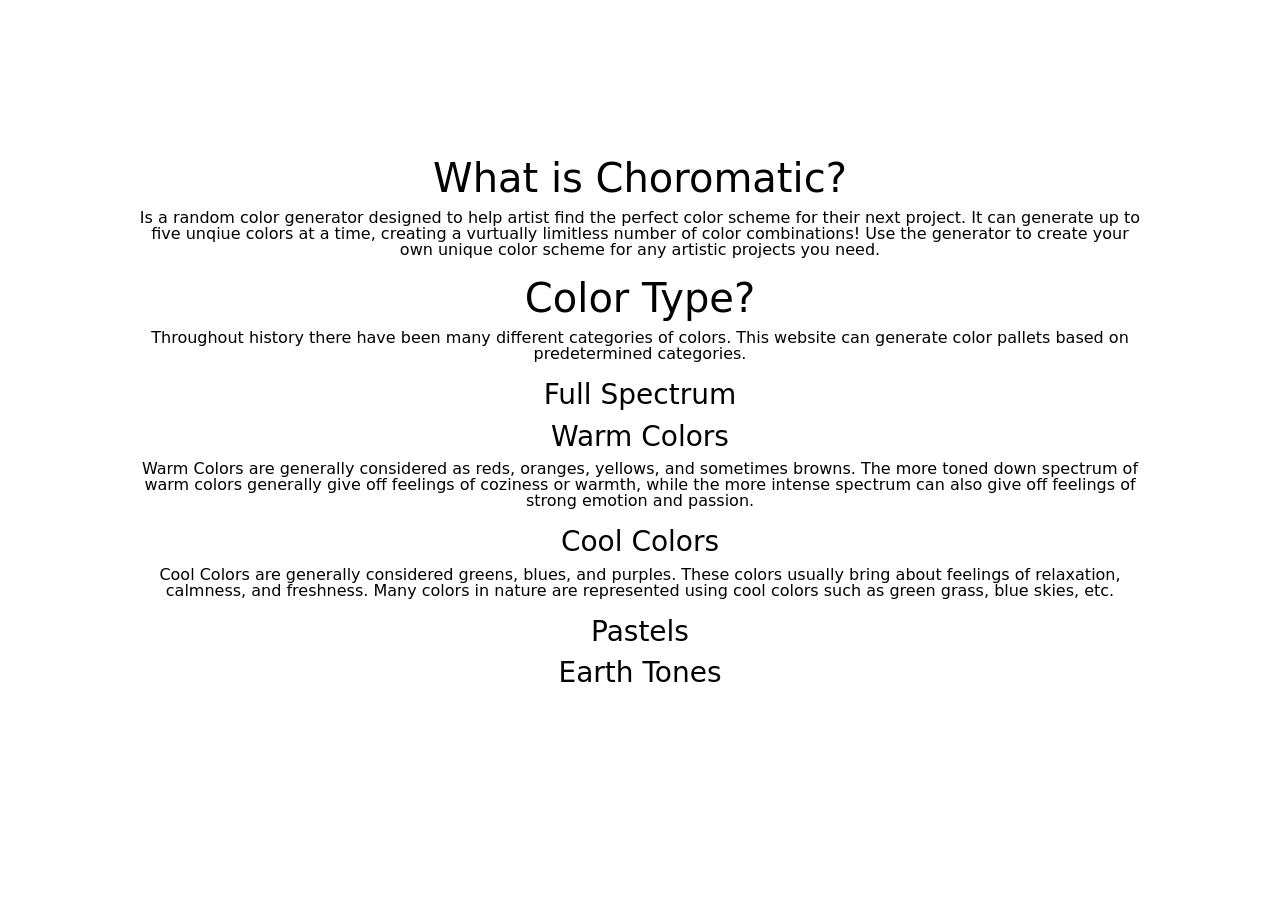
==== about.html @ abea5521 "initial commit" ====
<html lang="en"><head>
    <meta charset="UTF-8">
    <meta name="viewport" content="width=device-width, initial-scale=1.0">
    <meta http-equiv="X-UA-Compatible" content="ie=edge">
    <title>Colors</title>
    <script src="https://ajax.googleapis.com/ajax/libs/jquery/3.4.0/jquery.min.js"></script>
    <link href="https://cdn.jsdelivr.net/npm/bootstrap@5.3.0-alpha1/dist/css/bootstrap.min.css" rel="stylesheet" integrity="sha384-GLhlTQ8iRABdZLl6O3oVMWSktQOp6b7In1Zl3/Jr59b6EGGoI1aFkw7cmDA6j6gD" crossorigin="anonymous">
   <link rel="stylesheet" type="text/css" href="styles.css">
   <link rel="stylesheet" type="text/css" href="animations.css">

    <script src="scripts.js"></script>

</head>
<body>
    <div class="welcome">
        <main>
         
   
           <div id ="random_Color_0" class="RC1">
   <dvi>
     <div class="dropdown" id="navOptions">
      <button onclick="myFunction(1)" class="dropbtn">Number of Colors</button>
      <div id="myDropdown1" class="dropdown-content">
        <a href="#" onclick="display1()">One</a>
        <a href="#" onclick="display2()">Two</a>
        <a href="#" onclick="display3()">Three</a>
        <a href="#" onclick="display4()">Four</a>
        <a href="#" onclick="display5()">Five</a>
      </div>
    </div> 
  
  
    <div class="dropdown">
      <button onclick="myFunction(2)" class="dropbtn">Color Type</button>
      <div id="myDropdown2" class="dropdown-content">
        <a href="#" onclick="type_change(0)">Full Spectrum</a>
        <a href="#" onclick="type_change(1)">Warm Colors</a>
        <a href="#" onclick="type_change(2)">Cool Colors</a>
        <a href="#" onclick="type_change(3)">Pastels</a>
        <a href="#" onclick="type_change(4)">Earth Tones</a>
  
      </div>
    </div> 
    <div class="dropdown">
      <a class="dropbtn" href="about.html">About</a>
  
      </div> 

      <div class="aboutText container-lg">
        <h1>What is Choromatic?</h1>
        <p> Is a random color generator designed to help artist find the perfect color scheme for their 
            next project. It can generate up to five unqiue colors at a time, creating a vurtually limitless
            number of color combinations! Use the generator to create your own unique color scheme for any 
            artistic projects you need. 
        </p>
        
        <h1>Color Type?</h1>
        <p>Throughout history there have been many different categories of colors. This website can generate 
            color pallets based on predetermined categories. </p>
        <h3>Full Spectrum</h3>
        <h3>Warm Colors</h3>
        <p>Warm Colors are generally considered as reds, oranges, yellows, and sometimes browns. 
            The more toned down spectrum of warm colors generally give off feelings of coziness or warmth, 
            while the more intense spectrum can also give off feelings of strong emotion and passion. 
        </p>
        <h3>Cool Colors</h3>
        <p>Cool Colors are generally considered greens, blues, and purples.
            These colors usually bring about feelings of relaxation, calmness, and freshness. 
            Many colors in nature are represented using cool colors such as green grass, blue skies, etc.
        </p>
        <h3>Pastels</h3>
        <h3>Earth Tones</h3>
      </div>
      
</body>
---- styles.css ----
html,
.center {
  margin: auto;
}
#startup{
  background: #2a1f17;
color: white;
}
.daily_Color {
  margin-top: 5%;
}
.center{
  margin: auto;
}
.home_color {
  height: 10rem;
  width: 10rem;
  margin: auto;
  border-radius: 5%;
  background-color: #d54400;
}

.Wheel {
  border-radius: 50%;
  padding: 30px;
  width: 200px;
  background-image: conic-gradient(hsla(10, 100%, 50%, 1),
      hsla(20, 100%, 50%, 1),
      hsla(30, 100%, 50%, 1),
      hsla(40, 100%, 50%, 1),
      hsla(50, 100%, 50%, 1),
      hsla(60, 100%, 50%, 1),
      hsla(70, 100%, 50%, 1),
      hsla(80, 100%, 50%, 1),
      hsla(90, 100%, 50%, 1),
      hsla(100, 100%, 50%, 1),
      hsla(110, 100%, 50%, 1),
      hsla(120, 100%, 50%, 1),
      hsla(130, 100%, 50%, 1),
      hsla(140, 100%, 50%, 1),
      hsla(150, 100%, 50%, 1),
      hsla(160, 100%, 50%, 1),
      hsla(170, 100%, 50%, 1),
      hsla(180, 100%, 50%, 1),
      hsla(190, 100%, 50%, 1),
      hsla(200, 100%, 50%, 1),
      hsla(210, 100%, 50%, 1),
      hsla(220, 100%, 50%, 1),
      hsla(230, 100%, 50%, 1),
      hsla(240, 100%, 50%, 1),
      hsla(250, 100%, 50%, 1),
      hsla(260, 100%, 50%, 1),
      hsla(270, 100%, 50%, 1),
      hsla(280, 100%, 50%, 1),
      hsla(290, 100%, 50%, 1),
      hsla(300, 100%, 50%, 1),
      hsla(310, 100%, 50%, 1),
      hsla(320, 100%, 50%, 1),
      hsla(330, 100%, 50%, 1),
      hsla(340, 100%, 50%, 1),
      hsla(350, 100%, 50%, 1),
      hsla(360, 100%, 50%, 1));
}

.background {
  background-color: #543855;
}
.colorwheel {
  margin: auto;
  position: relative;
  width: 120px;
  height: 120px;
  border-radius: 50%;
  /* border: 15px; */
  background-color: white;
}


.inner-div{
  background-color: white;
}
.colorResults {
  /* border: 20px solid red; */
  width: 50%;
  border-radius: 15px;
  display: flex;
  overflow: hidden;
  margin: auto;
  /* perspective: 1px; */

}

label {
  font:
    1rem 'Fira Sans',
    sans-serif;
}

input {
  margin: 1rem;
}

.Color {

  height: 10rem;
  width: 50%;

}

a {
  text-decoration: none;
}

a:link,
a:visited {
  color: white;
}

body {

  height: 100%;
  width: 100%;
  margin: 0;
  padding: 0;
}

.aboutText {
  padding: 5%;
  text-align: center;


}

.aboutText>p {
  font-size: 100%;
  line-height: 1rem;
}

.welcome {
  height: 100vh;

}

main {
  background-color: white;
  color: black;
}

p {
  font-size: 100%;
  line-height: 0.5em;

}

.navbarOptions {
  /* height: 10vh; */
  background: #2a1f17;
}

.RC1 {
  height: 100%;
  margin: auto;
  text-align: center;
}


.RC2 {
  display: none;
  overflow: hidden;

}

/* Hover */

.hover-underline-animation {
  display: inline-block;
  position: relative;
  color: #0087ca;
}

.hover-underline-animation::after {
  content: '';
  position: absolute;
  width: 100%;
  transform: scaleX(0);
  height: 2px;
  bottom: 0;
  left: 0;
  background-color: #0087ca;
  transform-origin: bottom right;
  transition: transform 0.25s ease-out;
}

.hover-underline-animation:hover::after {
  transform: scaleX(1);
  transform-origin: bottom left;
}


/* Dropdown Button */
.dropbtn {
  background: hsl(188, 100%, 37%, 0);
  color: white;
  height: 10vh;
  font-size: 3vh;
  border: none;
  cursor: pointer;
}

/* Dropdown button on hover & focus */
.dropbtn:hover {
  background-color: #d543006e;

}

.dropbtn:focus {
  background-color: #d54400;
}

/* The container <div> - needed to position the dropdown content */
.dropdown {
  position: relative;
  display: inline-block;
}

/* Dropdown Content (Hidden by Default) */
.dropdown-content {
  display: none;
  position: absolute;
  background-color: black;
  min-width: 160px;
  box-shadow: 0px 8px 16px 0px rgba(0, 0, 0, 0.2);
  z-index: 1;
}

/* Links inside the dropdown */
.dropdown-content a {
  color: white;
  /* padding: 12px 16px; */
  text-decoration: none;
  display: block;
}

/* Change color of dropdown links on hover */
.dropdown-content a:hover {
  background-color: #d54400;
}

/* Show the dropdown menu (use JS to add this class to the .dropdown-content container when the user clicks on the dropdown button) */
.show {
  display: block;
}
---- animations.css ----
@keyframes transform-self {
    0% {
        transform: scale(0.8);
        opacity: 0;
    }

    100% {
        transform: scale(1);
        opacity: 1;
    }
}

@keyframes text-move {
    from {
        transform: translateX(-300px);
        opacity: 0;
    }

    to {
        transform: translateX(0);
        opacity: 1;
    }
}


.color1 {
    /* animation: text-move 2s; */
}

.color2 {
    /* animation: text-move 2s; */
    /* animation-delay: .5s; */

}
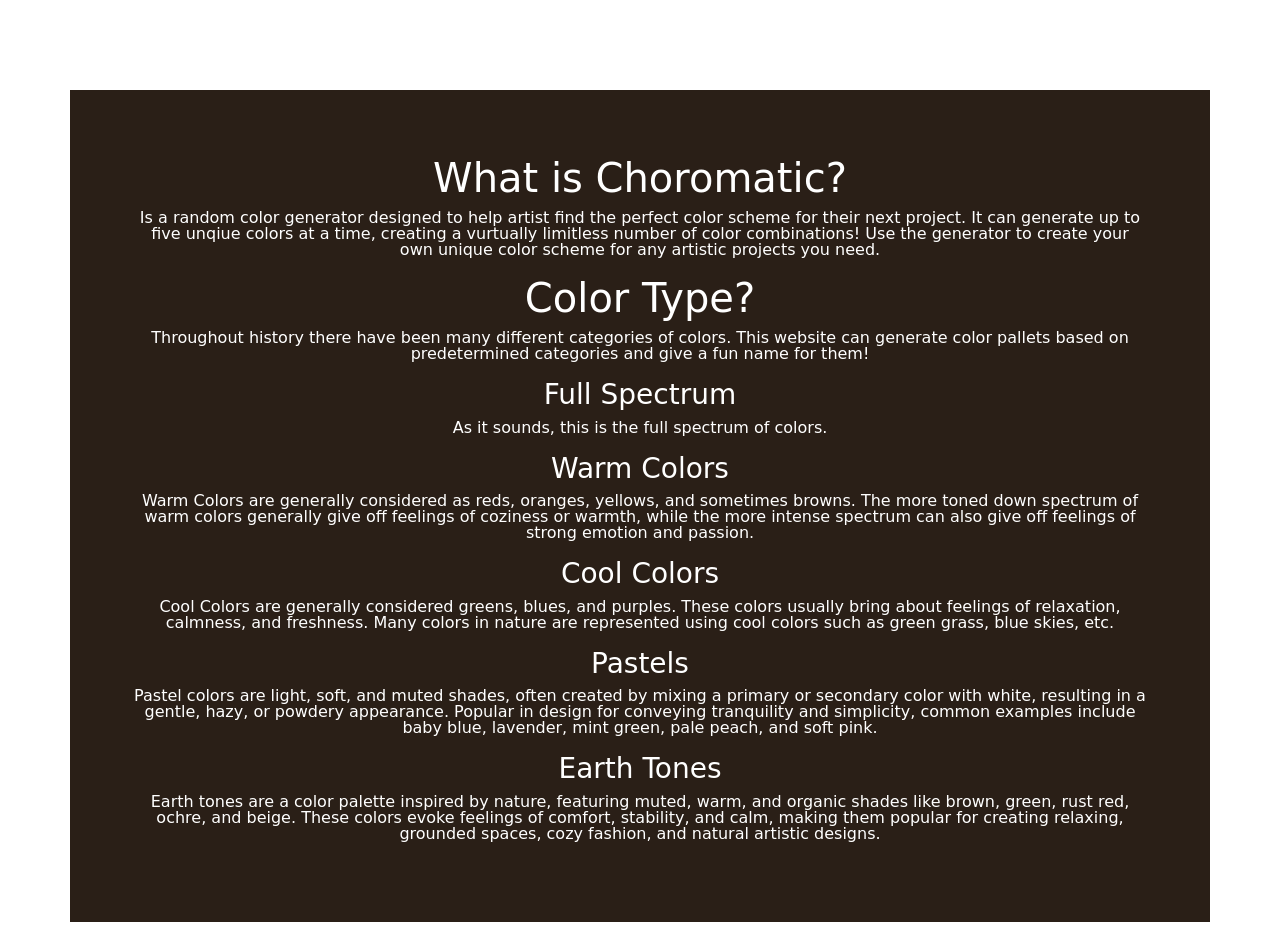
==== commit 5454bbb7: "editing about page" ====
--- a/about.html
+++ b/about.html
@@ -17,7 +17,7 @@
          
    
            <div id ="random_Color_0" class="RC1">
-   <dvi>
+   <div>
      <div class="dropdown" id="navOptions">
       <button onclick="myFunction(1)" class="dropbtn">Number of Colors</button>
       <div id="myDropdown1" class="dropdown-content">
@@ -56,8 +56,9 @@
         
         <h1>Color Type?</h1>
         <p>Throughout history there have been many different categories of colors. This website can generate 
-            color pallets based on predetermined categories. </p>
+            color pallets based on predetermined categories and give a fun name for them! </p>
         <h3>Full Spectrum</h3>
+        <p>As it sounds, this is the full spectrum of colors.</p>
         <h3>Warm Colors</h3>
         <p>Warm Colors are generally considered as reds, oranges, yellows, and sometimes browns. 
             The more toned down spectrum of warm colors generally give off feelings of coziness or warmth, 
@@ -69,7 +70,11 @@
             Many colors in nature are represented using cool colors such as green grass, blue skies, etc.
         </p>
         <h3>Pastels</h3>
+        <p>Pastel colors are light, soft, and muted shades, often created by mixing a primary or secondary color with white, resulting in a gentle, hazy, or powdery appearance.
+           Popular in design for conveying tranquility and simplicity, common examples include baby blue, lavender, mint green, pale peach, and soft pink.</p>
         <h3>Earth Tones</h3>
+        <p>Earth tones are a color palette inspired by nature, featuring muted, warm, and organic shades like brown, green, rust red, ochre, and beige. 
+          These colors evoke feelings of comfort, stability, and calm, making them popular for creating relaxing, grounded spaces, cozy fashion, and natural artistic designs.</p>
       </div>
-      
+      <a href="index.html">Click to return to Main Page</a>
 </body>
--- a/styles.css
+++ b/styles.css
@@ -127,7 +127,8 @@
 .aboutText {
   padding: 5%;
   text-align: center;
-
+ background: #2a1f17;
+color: white;
 
 }
 
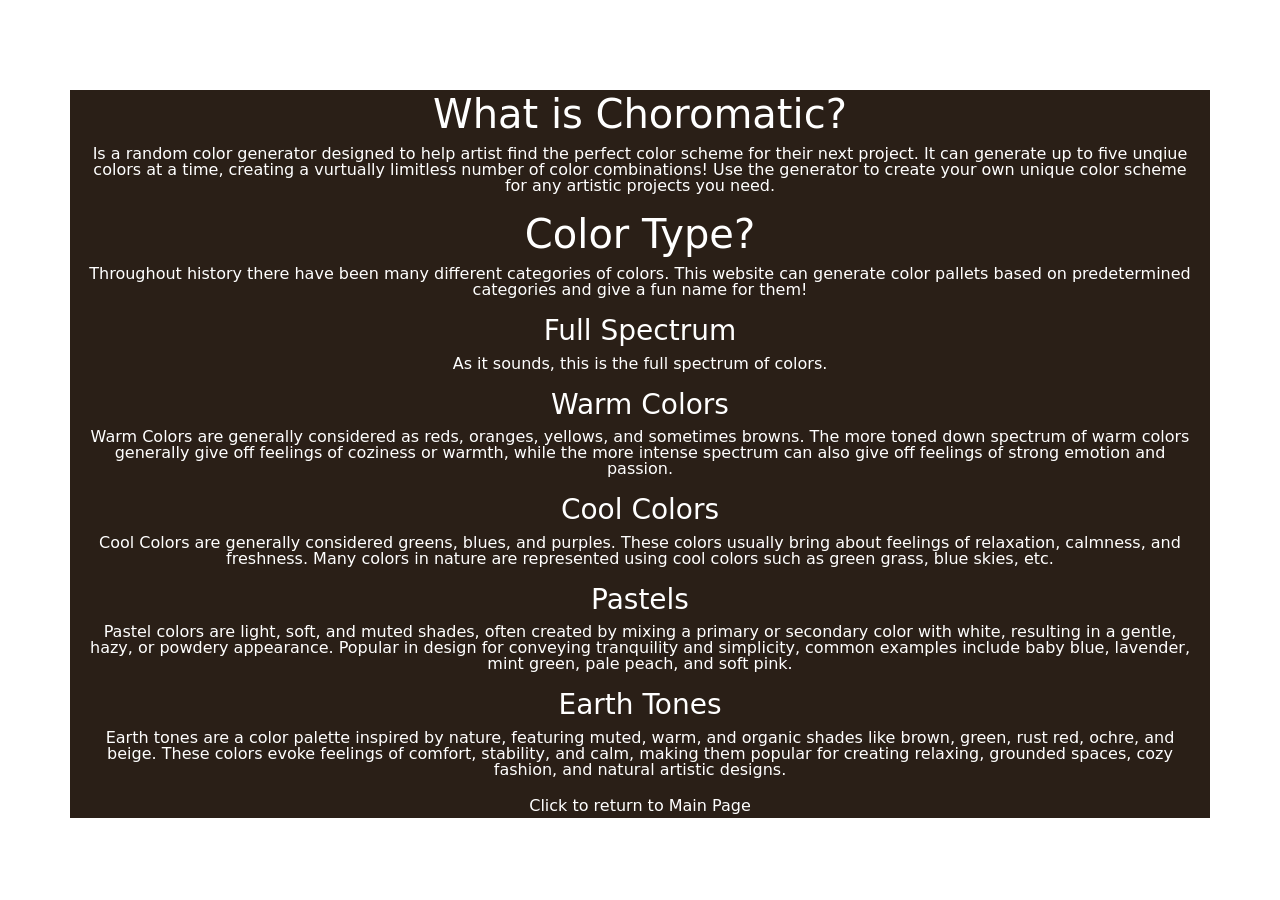
==== commit 17a1cb6b: "fasdfsadf" ====
--- a/about.html
+++ b/about.html
@@ -75,6 +75,7 @@
         <h3>Earth Tones</h3>
         <p>Earth tones are a color palette inspired by nature, featuring muted, warm, and organic shades like brown, green, rust red, ochre, and beige. 
           These colors evoke feelings of comfort, stability, and calm, making them popular for creating relaxing, grounded spaces, cozy fashion, and natural artistic designs.</p>
+                <a href="index.html">Click to return to Main Page</a>
+
       </div>
-      <a href="index.html">Click to return to Main Page</a>
 </body>
--- a/styles.css
+++ b/styles.css
@@ -125,7 +125,7 @@
 }
 
 .aboutText {
-  padding: 5%;
+width: 100%;
   text-align: center;
  background: #2a1f17;
 color: white;
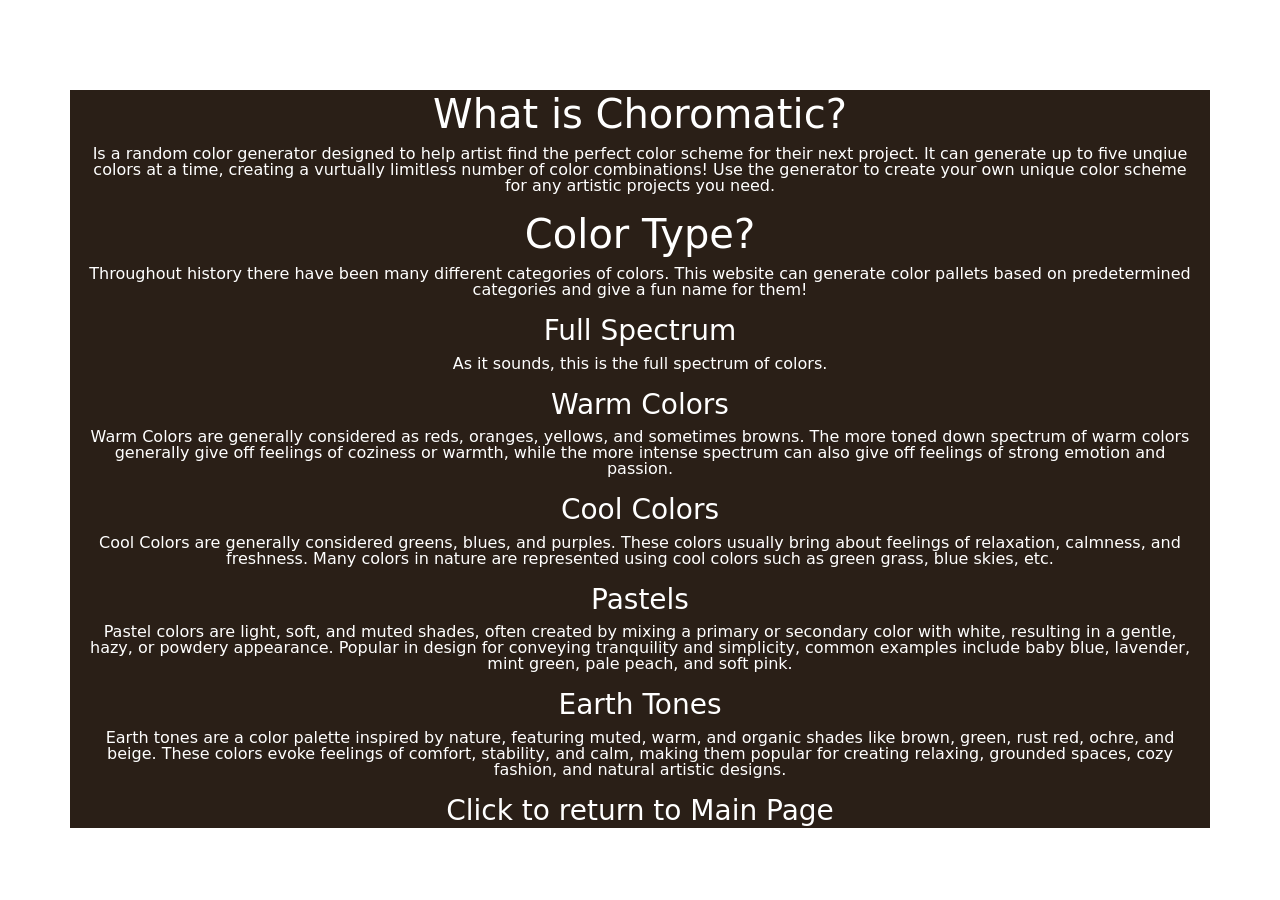
==== commit 3ece4101: "changing about section" ====
--- a/about.html
+++ b/about.html
@@ -75,7 +75,7 @@
         <h3>Earth Tones</h3>
         <p>Earth tones are a color palette inspired by nature, featuring muted, warm, and organic shades like brown, green, rust red, ochre, and beige. 
           These colors evoke feelings of comfort, stability, and calm, making them popular for creating relaxing, grounded spaces, cozy fashion, and natural artistic designs.</p>
-                <a href="index.html">Click to return to Main Page</a>
+                <a href="index.html"><h3>Click to return to Main Page</h3></a>
 
       </div>
 </body>
